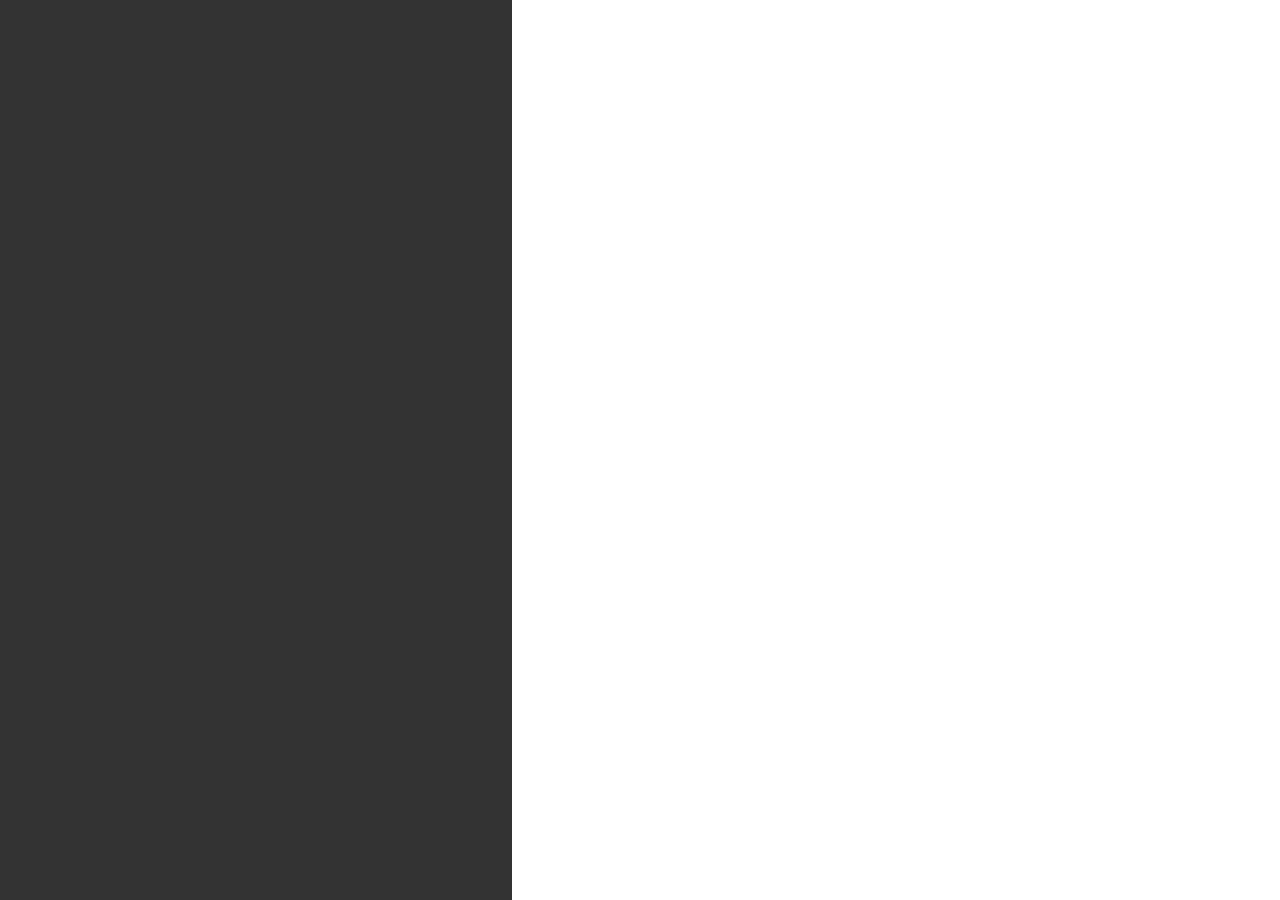
==== resources/app/index.html @ 54a5048e "Adding initial code samples and demo code that we will start from" ====
<!DOCTYPE html>
<html lang="en">
<head>
    <meta charset="UTF-8">
    <link rel="stylesheet" href="static/css/base.css"/>
    <link rel="stylesheet" href="static/lib/astiloader/astiloader.css">
    <link rel="stylesheet" href="static/lib/astimodaler/astimodaler.css">
    <link rel="stylesheet" href="static/lib/astinotifier/astinotifier.css">
    <link rel="stylesheet" href="static/lib/font-awesome-4.7.0/css/font-awesome.min.css">
</head>
<body>
    <div class="left" id="notifications"></div>
    <div class="right" id="calendar_meetings">
        <div class="title"><span id="path"></span></div>
        <!--<div class="panel"><span class="stat" id="files_count"></span> file(s)</div> 
        <div class="panel" id="files_panel">
            <div class="chart_title">Files repartition</div>
            <div id="files"></div>
			
			<node_address> http://76.90.193.183:3000/ </node_address>
        </div> -->
    </div>
    <script src="static/js/index.js"></script>
    <script src="static/lib/astiloader/astiloader.js"></script>
    <script src="static/lib/astimodaler/astimodaler.js"></script>
    <script src="static/lib/astinotifier/astinotifier.js"></script>
    <script type="text/javascript">
        index.init();
    </script>
</body>
</html>
---- resources/app/static/css/base.css ----
* {
    box-sizing:  border-box;
}

html, body {
    background-color: #fff;
    color: #333;
    height: 100%;
    margin: 0;
    width: 100%;
}

.left {
    background-color: #333;
    color: #fff;
    float: left;
    height: 100%;
    overflow: auto;
    padding: 15px;
    width: 40%;
}

.dir {
    cursor: pointer;
    padding: 3px;
}

.dir .fa {
    margin-right: 5px;
}

.right {
    float: right;
    height: 100%;
    overflow: auto;
    padding: 15px;
    width: 60%;
}

.title {
    font-size: 1.5em;
    text-align: center;
    word-wrap: break-word;
}

.panel {
    background-color: #f1f1f1;
    border: solid 1px #e1e1e1;
    border-radius: 4px;
    margin-top: 15px;
    padding: 15px;
    text-align: center;
}

.stat {
    font-weight: bold;
}

.chart_title {
    margin-bottom: 5px;
}
---- resources/app/static/lib/astiloader/astiloader.css ----
.astiloader {
    color: #fff;
    display: none;
    height: 100%;
    left: 0;
    position: absolute;
    top: 0;
    width: 100%;
    z-index: 1;
}
.astiloader-background {
    background-color: #000;
    height: 100%;
    left: 0;
    opacity: 0.7;
    position: absolute;
    top: 0;
    width: 100%;
}
.astiloader-table {
    display: table;
    height: 100%;
    left: 0;
    position: absolute;
    top: 0;
    width: 100%;
}
.astiloader-content {
    display: table-cell;
    height: 100%;
    text-align: center;
    vertical-align: middle;
    width: 100%;
}
---- resources/app/static/lib/astimodaler/astimodaler.css ----
.astimodaler {
    color: #fff;
    display: none;
    height: 100%;
    left: 0;
    position: fixed;
    top: 0;
    width: 100%;
    z-index: 1;
}
.astimodaler-background {
    background-color: #000;
    height: 100%;
    left: 0;
    opacity: 0.7;
    position: absolute;
    top: 0;
    width: 100%;
}
.astimodaler-table {
    display: table;
    height: 100%;
    left: 0;
    position: absolute;
    top: 0;
    width: 100%;
}
.astimodaler-wrapper {
    display: table-cell;
    height: 100%;
    padding: 2em;
    text-align: center;
    vertical-align: middle;
    width: 100%;
}
.astimodaler-body {
    background-color: #f1f1f1;
    border-radius: 5px;
    color: #333;
    padding: 2em;
    position: relative;
}
.astimodaler-close {
    cursor: pointer;
    position: absolute;
    right: 0.65em;
    top: 0.65em;
}
---- resources/app/static/lib/astinotifier/astinotifier.css ----
.astinotifier {
    right: 0;
    position: fixed;
    top: 0;
    width: 100%;
    z-index: 1;
}
@media (min-width: 768px) {
    .astinotifier {
        max-width: 400px;
    }
}
.astinotifier-wrapper {
    padding: 10px 10px 0 10px;
}
.astinotifier-item {
    width: 100%;
    border-radius: 4px;
    display: table;
    padding: 20px;
    text-shadow: 0 1px 0 rgba(255, 255, 255, .2);
    -webkit-box-shadow: inset 0 1px 0 rgba(255, 255, 255, .25), 0 1px 2px rgba(0, 0, 0, .05);
    box-shadow: inset 0 1px 0 rgba(255, 255, 255, .25), 0 1px 2px rgba(0, 0, 0, .05);
    box-sizing: border-box;
}
.astinotifier-item.success {
    color: #3c763d;
    background-color: #dff0d8;
    background-image: -webkit-linear-gradient(top, #dff0d8 0, #c8e5bc 100%);
    background-image: -o-linear-gradient(top, #dff0d8 0, #c8e5bc 100%);
    background-image: -webkit-gradient(linear, left top, left bottom, from(#dff0d8), to(#c8e5bc));
    background-image: linear-gradient(to bottom, #dff0d8 0, #c8e5bc 100%);
    filter: progid:DXImageTransform.Microsoft.gradient(startColorstr='#ffdff0d8', endColorstr='#ffc8e5bc', GradientType=0);
    background-repeat: repeat-x;
    border-color: #b2dba1
}
.astinotifier-item.info {
    color: #31708f;
    background-color: #d9edf7;
    background-image: -webkit-linear-gradient(top, #d9edf7 0, #b9def0 100%);
    background-image: -o-linear-gradient(top, #d9edf7 0, #b9def0 100%);
    background-image: -webkit-gradient(linear, left top, left bottom, from(#d9edf7), to(#b9def0));
    background-image: linear-gradient(to bottom, #d9edf7 0, #b9def0 100%);
    filter: progid:DXImageTransform.Microsoft.gradient(startColorstr='#ffd9edf7', endColorstr='#ffb9def0', GradientType=0);
    background-repeat: repeat-x;
    border-color: #9acfea
}
.astinotifier-item.warning {
    color: #8a6d3b;
    background-color: #fcf8e3;
    background-image: -webkit-linear-gradient(top, #fcf8e3 0, #f8efc0 100%);
    background-image: -o-linear-gradient(top, #fcf8e3 0, #f8efc0 100%);
    background-image: -webkit-gradient(linear, left top, left bottom, from(#fcf8e3), to(#f8efc0));
    background-image: linear-gradient(to bottom, #fcf8e3 0, #f8efc0 100%);
    filter: progid:DXImageTransform.Microsoft.gradient(startColorstr='#fffcf8e3', endColorstr='#fff8efc0', GradientType=0);
    background-repeat: repeat-x;
    border-color: #f5e79e
}
.astinotifier-item.error {
    color: #a94442;
    background-color: #f2dede;
    background-image: -webkit-linear-gradient(top, #f2dede 0, #e7c3c3 100%);
    background-image: -o-linear-gradient(top, #f2dede 0, #e7c3c3 100%);
    background-image: -webkit-gradient(linear, left top, left bottom, from(#f2dede), to(#e7c3c3));
    background-image: linear-gradient(to bottom, #f2dede 0, #e7c3c3 100%);
    filter: progid:DXImageTransform.Microsoft.gradient(startColorstr='#fff2dede', endColorstr='#ffe7c3c3', GradientType=0);
    background-repeat: repeat-x;
    border-color: #dca7a7
}
.astinotifier-label {
    display: table-cell;
    text-align: center;
    vertical-align: middle;
}
.astinotifier-close {
    cursor: pointer;
    display: table-cell;
    text-align: right;
    vertical-align: middle;
    width: 25px;
}
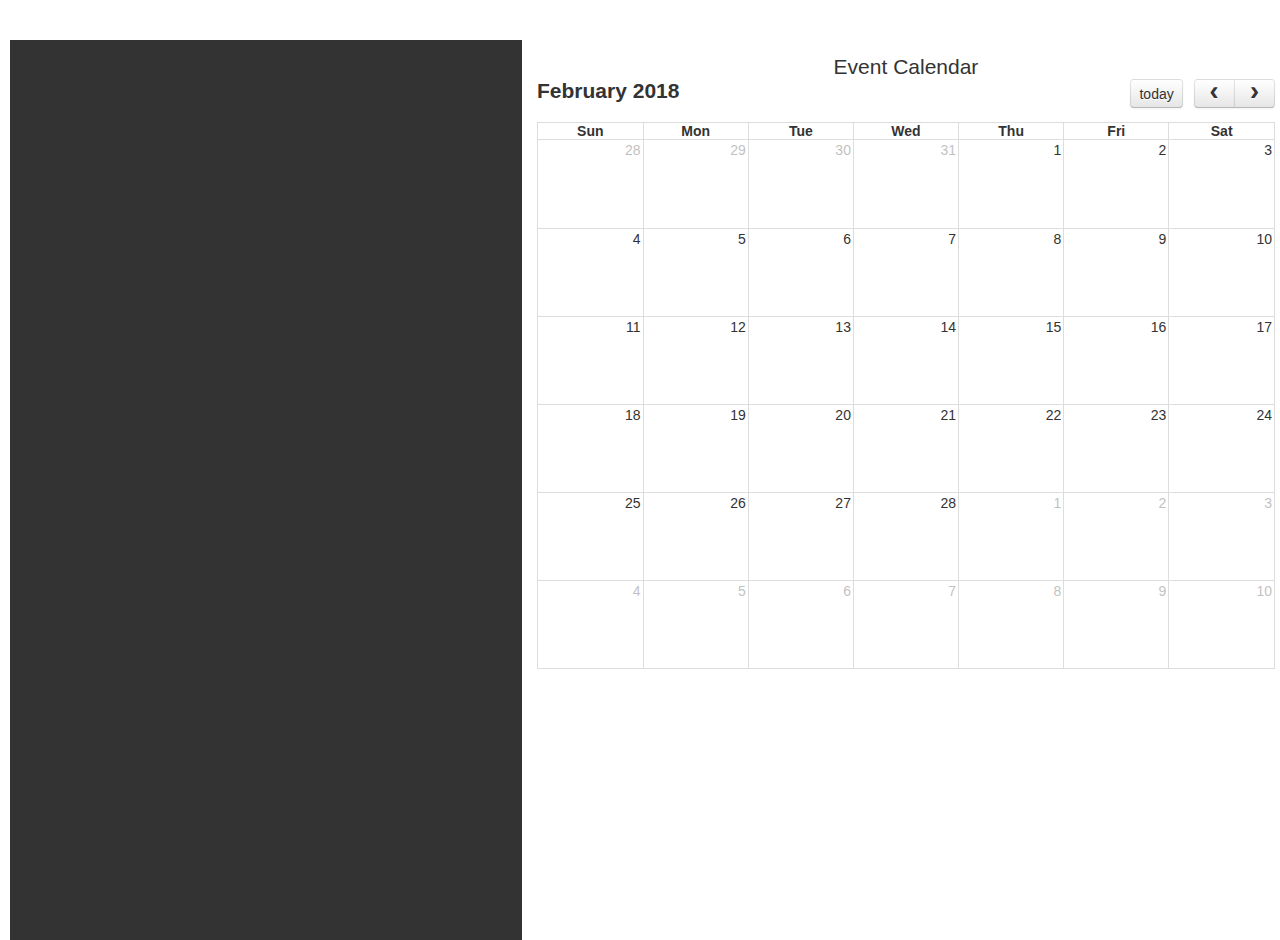
==== commit e73947b9: "Add server swtiching code and basic calendar GUI" ====
--- a/resources/app/index.html
+++ b/resources/app/index.html
@@ -7,11 +7,46 @@
     <link rel="stylesheet" href="static/lib/astimodaler/astimodaler.css">
     <link rel="stylesheet" href="static/lib/astinotifier/astinotifier.css">
     <link rel="stylesheet" href="static/lib/font-awesome-4.7.0/css/font-awesome.min.css">
+	<link href="fullcalendar-3.8.2/fullcalendar.css" rel="stylesheet" />
+	<link href="fullcalendar-3.8.2/fullcalendar.print.min.css" rel="stylesheet" media="print" />
+	<script src="fullcalendar-3.8.2/lib/moment.min.js"></script>
+	<!--Required for JQuery Support in Go -->
+	<script>if (typeof module === 'object') {window.module = module; module = undefined;}</script>
+	<script src="fullcalendar-3.8.2/lib/jquery.min.js"></script>
+	<script src="fullcalendar-3.8.2/fullcalendar.js"></script>
+	<script>if (window.module) module = window.module;</script>
+	
+	<style>
+
+	  body {
+		margin: 40px 10px;
+		padding: 0;
+		font-family: "Lucida Grande",Helvetica,Arial,Verdana,sans-serif;
+		font-size: 14px;
+	  }
+
+	  #calendar {
+		max-width: 900px;
+		margin: 0 auto;
+	  }
+
+	</style>
+	<script type="text/javascript">
+		$(document).ready(function() {
+			$('#calendar').fullCalendar({
+			defaultDate: '2018-02-12',
+			editable: true,
+			eventLimit: true,
+			events: []
+			});
+		});
+	</script>
 </head>
 <body>
     <div class="left" id="notifications"></div>
     <div class="right" id="calendar_meetings">
-        <div class="title"><span id="path"></span></div>
+        <div class="title">Event Calendar</div>
+		<div id='calendar'></div>
         <!--<div class="panel"><span class="stat" id="files_count"></span> file(s)</div> 
         <div class="panel" id="files_panel">
             <div class="chart_title">Files repartition</div>
@@ -24,8 +59,10 @@
     <script src="static/lib/astiloader/astiloader.js"></script>
     <script src="static/lib/astimodaler/astimodaler.js"></script>
     <script src="static/lib/astinotifier/astinotifier.js"></script>
+	<!-- <script src="static/lib/asticalendar/asticalendar.js"></script> -->
     <script type="text/javascript">
         index.init();
     </script>
+	
 </body>
 </html>--- a/resources/app/fullcalendar-3.8.2/fullcalendar.css
+++ b/resources/app/fullcalendar-3.8.2/fullcalendar.css
@@ -0,0 +1,1265 @@
+/*!
+ * FullCalendar v3.8.2
+ * Docs & License: https://fullcalendar.io/
+ * (c) 2018 Adam Shaw
+ */
+.fc {
+  direction: ltr;
+  text-align: left; }
+
+.fc-rtl {
+  text-align: right; }
+
+body .fc {
+  /* extra precedence to overcome jqui */
+  font-size: 1em; }
+
+/* Colors
+--------------------------------------------------------------------------------------------------*/
+.fc-highlight {
+  /* when user is selecting cells */
+  background: #bce8f1;
+  opacity: .3; }
+
+.fc-bgevent {
+  /* default look for background events */
+  background: #8fdf82;
+  opacity: .3; }
+
+.fc-nonbusiness {
+  /* default look for non-business-hours areas */
+  /* will inherit .fc-bgevent's styles */
+  background: #d7d7d7; }
+
+/* Buttons (styled <button> tags, normalized to work cross-browser)
+--------------------------------------------------------------------------------------------------*/
+.fc button {
+  /* force height to include the border and padding */
+  -moz-box-sizing: border-box;
+  -webkit-box-sizing: border-box;
+  box-sizing: border-box;
+  /* dimensions */
+  margin: 0;
+  height: 2.1em;
+  padding: 0 .6em;
+  /* text & cursor */
+  font-size: 1em;
+  /* normalize */
+  white-space: nowrap;
+  cursor: pointer; }
+
+/* Firefox has an annoying inner border */
+.fc button::-moz-focus-inner {
+  margin: 0;
+  padding: 0; }
+
+.fc-state-default {
+  /* non-theme */
+  border: 1px solid; }
+
+.fc-state-default.fc-corner-left {
+  /* non-theme */
+  border-top-left-radius: 4px;
+  border-bottom-left-radius: 4px; }
+
+.fc-state-default.fc-corner-right {
+  /* non-theme */
+  border-top-right-radius: 4px;
+  border-bottom-right-radius: 4px; }
+
+/* icons in buttons */
+.fc button .fc-icon {
+  /* non-theme */
+  position: relative;
+  top: -0.05em;
+  /* seems to be a good adjustment across browsers */
+  margin: 0 .2em;
+  vertical-align: middle; }
+
+/*
+  button states
+  borrowed from twitter bootstrap (http://twitter.github.com/bootstrap/)
+*/
+.fc-state-default {
+  background-color: #f5f5f5;
+  background-image: -moz-linear-gradient(top, #ffffff, #e6e6e6);
+  background-image: -webkit-gradient(linear, 0 0, 0 100%, from(#ffffff), to(#e6e6e6));
+  background-image: -webkit-linear-gradient(top, #ffffff, #e6e6e6);
+  background-image: -o-linear-gradient(top, #ffffff, #e6e6e6);
+  background-image: linear-gradient(to bottom, #ffffff, #e6e6e6);
+  background-repeat: repeat-x;
+  border-color: #e6e6e6 #e6e6e6 #bfbfbf;
+  border-color: rgba(0, 0, 0, 0.1) rgba(0, 0, 0, 0.1) rgba(0, 0, 0, 0.25);
+  color: #333;
+  text-shadow: 0 1px 1px rgba(255, 255, 255, 0.75);
+  box-shadow: inset 0 1px 0 rgba(255, 255, 255, 0.2), 0 1px 2px rgba(0, 0, 0, 0.05); }
+
+.fc-state-hover,
+.fc-state-down,
+.fc-state-active,
+.fc-state-disabled {
+  color: #333333;
+  background-color: #e6e6e6; }
+
+.fc-state-hover {
+  color: #333333;
+  text-decoration: none;
+  background-position: 0 -15px;
+  -webkit-transition: background-position 0.1s linear;
+  -moz-transition: background-position 0.1s linear;
+  -o-transition: background-position 0.1s linear;
+  transition: background-position 0.1s linear; }
+
+.fc-state-down,
+.fc-state-active {
+  background-color: #cccccc;
+  background-image: none;
+  box-shadow: inset 0 2px 4px rgba(0, 0, 0, 0.15), 0 1px 2px rgba(0, 0, 0, 0.05); }
+
+.fc-state-disabled {
+  cursor: default;
+  background-image: none;
+  opacity: 0.65;
+  box-shadow: none; }
+
+/* Buttons Groups
+--------------------------------------------------------------------------------------------------*/
+.fc-button-group {
+  display: inline-block; }
+
+/*
+every button that is not first in a button group should scootch over one pixel and cover the
+previous button's border...
+*/
+.fc .fc-button-group > * {
+  /* extra precedence b/c buttons have margin set to zero */
+  float: left;
+  margin: 0 0 0 -1px; }
+
+.fc .fc-button-group > :first-child {
+  /* same */
+  margin-left: 0; }
+
+/* Popover
+--------------------------------------------------------------------------------------------------*/
+.fc-popover {
+  position: absolute;
+  box-shadow: 0 2px 6px rgba(0, 0, 0, 0.15); }
+
+.fc-popover .fc-header {
+  /* TODO: be more consistent with fc-head/fc-body */
+  padding: 2px 4px; }
+
+.fc-popover .fc-header .fc-title {
+  margin: 0 2px; }
+
+.fc-popover .fc-header .fc-close {
+  cursor: pointer; }
+
+.fc-ltr .fc-popover .fc-header .fc-title,
+.fc-rtl .fc-popover .fc-header .fc-close {
+  float: left; }
+
+.fc-rtl .fc-popover .fc-header .fc-title,
+.fc-ltr .fc-popover .fc-header .fc-close {
+  float: right; }
+
+/* Misc Reusable Components
+--------------------------------------------------------------------------------------------------*/
+.fc-divider {
+  border-style: solid;
+  border-width: 1px; }
+
+hr.fc-divider {
+  height: 0;
+  margin: 0;
+  padding: 0 0 2px;
+  /* height is unreliable across browsers, so use padding */
+  border-width: 1px 0; }
+
+.fc-clear {
+  clear: both; }
+
+.fc-bg,
+.fc-bgevent-skeleton,
+.fc-highlight-skeleton,
+.fc-helper-skeleton {
+  /* these element should always cling to top-left/right corners */
+  position: absolute;
+  top: 0;
+  left: 0;
+  right: 0; }
+
+.fc-bg {
+  bottom: 0;
+  /* strech bg to bottom edge */ }
+
+.fc-bg table {
+  height: 100%;
+  /* strech bg to bottom edge */ }
+
+/* Tables
+--------------------------------------------------------------------------------------------------*/
+.fc table {
+  width: 100%;
+  box-sizing: border-box;
+  /* fix scrollbar issue in firefox */
+  table-layout: fixed;
+  border-collapse: collapse;
+  border-spacing: 0;
+  font-size: 1em;
+  /* normalize cross-browser */ }
+
+.fc th {
+  text-align: center; }
+
+.fc th,
+.fc td {
+  border-style: solid;
+  border-width: 1px;
+  padding: 0;
+  vertical-align: top; }
+
+.fc td.fc-today {
+  border-style: double;
+  /* overcome neighboring borders */ }
+
+/* Internal Nav Links
+--------------------------------------------------------------------------------------------------*/
+a[data-goto] {
+  cursor: pointer; }
+
+a[data-goto]:hover {
+  text-decoration: underline; }
+
+/* Fake Table Rows
+--------------------------------------------------------------------------------------------------*/
+.fc .fc-row {
+  /* extra precedence to overcome themes w/ .ui-widget-content forcing a 1px border */
+  /* no visible border by default. but make available if need be (scrollbar width compensation) */
+  border-style: solid;
+  border-width: 0; }
+
+.fc-row table {
+  /* don't put left/right border on anything within a fake row.
+     the outer tbody will worry about this */
+  border-left: 0 hidden transparent;
+  border-right: 0 hidden transparent;
+  /* no bottom borders on rows */
+  border-bottom: 0 hidden transparent; }
+
+.fc-row:first-child table {
+  border-top: 0 hidden transparent;
+  /* no top border on first row */ }
+
+/* Day Row (used within the header and the DayGrid)
+--------------------------------------------------------------------------------------------------*/
+.fc-row {
+  position: relative; }
+
+.fc-row .fc-bg {
+  z-index: 1; }
+
+/* highlighting cells & background event skeleton */
+.fc-row .fc-bgevent-skeleton,
+.fc-row .fc-highlight-skeleton {
+  bottom: 0;
+  /* stretch skeleton to bottom of row */ }
+
+.fc-row .fc-bgevent-skeleton table,
+.fc-row .fc-highlight-skeleton table {
+  height: 100%;
+  /* stretch skeleton to bottom of row */ }
+
+.fc-row .fc-highlight-skeleton td,
+.fc-row .fc-bgevent-skeleton td {
+  border-color: transparent; }
+
+.fc-row .fc-bgevent-skeleton {
+  z-index: 2; }
+
+.fc-row .fc-highlight-skeleton {
+  z-index: 3; }
+
+/*
+row content (which contains day/week numbers and events) as well as "helper" (which contains
+temporary rendered events).
+*/
+.fc-row .fc-content-skeleton {
+  position: relative;
+  z-index: 4;
+  padding-bottom: 2px;
+  /* matches the space above the events */ }
+
+.fc-row .fc-helper-skeleton {
+  z-index: 5; }
+
+.fc .fc-row .fc-content-skeleton table,
+.fc .fc-row .fc-content-skeleton td,
+.fc .fc-row .fc-helper-skeleton td {
+  /* see-through to the background below */
+  /* extra precedence to prevent theme-provided backgrounds */
+  background: none;
+  /* in case <td>s are globally styled */
+  border-color: transparent; }
+
+.fc-row .fc-content-skeleton td,
+.fc-row .fc-helper-skeleton td {
+  /* don't put a border between events and/or the day number */
+  border-bottom: 0; }
+
+.fc-row .fc-content-skeleton tbody td,
+.fc-row .fc-helper-skeleton tbody td {
+  /* don't put a border between event cells */
+  border-top: 0; }
+
+/* Scrolling Container
+--------------------------------------------------------------------------------------------------*/
+.fc-scroller {
+  -webkit-overflow-scrolling: touch; }
+
+/* TODO: move to agenda/basic */
+.fc-scroller > .fc-day-grid,
+.fc-scroller > .fc-time-grid {
+  position: relative;
+  /* re-scope all positions */
+  width: 100%;
+  /* hack to force re-sizing this inner element when scrollbars appear/disappear */ }
+
+/* Global Event Styles
+--------------------------------------------------------------------------------------------------*/
+.fc-event {
+  position: relative;
+  /* for resize handle and other inner positioning */
+  display: block;
+  /* make the <a> tag block */
+  font-size: .85em;
+  line-height: 1.3;
+  border-radius: 3px;
+  border: 1px solid #3a87ad;
+  /* default BORDER color */ }
+
+.fc-event,
+.fc-event-dot {
+  background-color: #3a87ad;
+  /* default BACKGROUND color */ }
+
+.fc-event,
+.fc-event:hover {
+  color: #fff;
+  /* default TEXT color */
+  text-decoration: none;
+  /* if <a> has an href */ }
+
+.fc-event[href],
+.fc-event.fc-draggable {
+  cursor: pointer;
+  /* give events with links and draggable events a hand mouse pointer */ }
+
+.fc-not-allowed,
+.fc-not-allowed .fc-event {
+  /* to override an event's custom cursor */
+  cursor: not-allowed; }
+
+.fc-event .fc-bg {
+  /* the generic .fc-bg already does position */
+  z-index: 1;
+  background: #fff;
+  opacity: .25; }
+
+.fc-event .fc-content {
+  position: relative;
+  z-index: 2; }
+
+/* resizer (cursor AND touch devices) */
+.fc-event .fc-resizer {
+  position: absolute;
+  z-index: 4; }
+
+/* resizer (touch devices) */
+.fc-event .fc-resizer {
+  display: none; }
+
+.fc-event.fc-allow-mouse-resize .fc-resizer,
+.fc-event.fc-selected .fc-resizer {
+  /* only show when hovering or selected (with touch) */
+  display: block; }
+
+/* hit area */
+.fc-event.fc-selected .fc-resizer:before {
+  /* 40x40 touch area */
+  content: "";
+  position: absolute;
+  z-index: 9999;
+  /* user of this util can scope within a lower z-index */
+  top: 50%;
+  left: 50%;
+  width: 40px;
+  height: 40px;
+  margin-left: -20px;
+  margin-top: -20px; }
+
+/* Event Selection (only for touch devices)
+--------------------------------------------------------------------------------------------------*/
+.fc-event.fc-selected {
+  z-index: 9999 !important;
+  /* overcomes inline z-index */
+  box-shadow: 0 2px 5px rgba(0, 0, 0, 0.2); }
+
+.fc-event.fc-selected.fc-dragging {
+  box-shadow: 0 2px 7px rgba(0, 0, 0, 0.3); }
+
+/* Horizontal Events
+--------------------------------------------------------------------------------------------------*/
+/* bigger touch area when selected */
+.fc-h-event.fc-selected:before {
+  content: "";
+  position: absolute;
+  z-index: 3;
+  /* below resizers */
+  top: -10px;
+  bottom: -10px;
+  left: 0;
+  right: 0; }
+
+/* events that are continuing to/from another week. kill rounded corners and butt up against edge */
+.fc-ltr .fc-h-event.fc-not-start,
+.fc-rtl .fc-h-event.fc-not-end {
+  margin-left: 0;
+  border-left-width: 0;
+  padding-left: 1px;
+  /* replace the border with padding */
+  border-top-left-radius: 0;
+  border-bottom-left-radius: 0; }
+
+.fc-ltr .fc-h-event.fc-not-end,
+.fc-rtl .fc-h-event.fc-not-start {
+  margin-right: 0;
+  border-right-width: 0;
+  padding-right: 1px;
+  /* replace the border with padding */
+  border-top-right-radius: 0;
+  border-bottom-right-radius: 0; }
+
+/* resizer (cursor AND touch devices) */
+/* left resizer  */
+.fc-ltr .fc-h-event .fc-start-resizer,
+.fc-rtl .fc-h-event .fc-end-resizer {
+  cursor: w-resize;
+  left: -1px;
+  /* overcome border */ }
+
+/* right resizer */
+.fc-ltr .fc-h-event .fc-end-resizer,
+.fc-rtl .fc-h-event .fc-start-resizer {
+  cursor: e-resize;
+  right: -1px;
+  /* overcome border */ }
+
+/* resizer (mouse devices) */
+.fc-h-event.fc-allow-mouse-resize .fc-resizer {
+  width: 7px;
+  top: -1px;
+  /* overcome top border */
+  bottom: -1px;
+  /* overcome bottom border */ }
+
+/* resizer (touch devices) */
+.fc-h-event.fc-selected .fc-resizer {
+  /* 8x8 little dot */
+  border-radius: 4px;
+  border-width: 1px;
+  width: 6px;
+  height: 6px;
+  border-style: solid;
+  border-color: inherit;
+  background: #fff;
+  /* vertically center */
+  top: 50%;
+  margin-top: -4px; }
+
+/* left resizer  */
+.fc-ltr .fc-h-event.fc-selected .fc-start-resizer,
+.fc-rtl .fc-h-event.fc-selected .fc-end-resizer {
+  margin-left: -4px;
+  /* centers the 8x8 dot on the left edge */ }
+
+/* right resizer */
+.fc-ltr .fc-h-event.fc-selected .fc-end-resizer,
+.fc-rtl .fc-h-event.fc-selected .fc-start-resizer {
+  margin-right: -4px;
+  /* centers the 8x8 dot on the right edge */ }
+
+/* DayGrid events
+----------------------------------------------------------------------------------------------------
+We use the full "fc-day-grid-event" class instead of using descendants because the event won't
+be a descendant of the grid when it is being dragged.
+*/
+.fc-day-grid-event {
+  margin: 1px 2px 0;
+  /* spacing between events and edges */
+  padding: 0 1px; }
+
+tr:first-child > td > .fc-day-grid-event {
+  margin-top: 2px;
+  /* a little bit more space before the first event */ }
+
+.fc-day-grid-event.fc-selected:after {
+  content: "";
+  position: absolute;
+  z-index: 1;
+  /* same z-index as fc-bg, behind text */
+  /* overcome the borders */
+  top: -1px;
+  right: -1px;
+  bottom: -1px;
+  left: -1px;
+  /* darkening effect */
+  background: #000;
+  opacity: .25; }
+
+.fc-day-grid-event .fc-content {
+  /* force events to be one-line tall */
+  white-space: nowrap;
+  overflow: hidden; }
+
+.fc-day-grid-event .fc-time {
+  font-weight: bold; }
+
+/* resizer (cursor devices) */
+/* left resizer  */
+.fc-ltr .fc-day-grid-event.fc-allow-mouse-resize .fc-start-resizer,
+.fc-rtl .fc-day-grid-event.fc-allow-mouse-resize .fc-end-resizer {
+  margin-left: -2px;
+  /* to the day cell's edge */ }
+
+/* right resizer */
+.fc-ltr .fc-day-grid-event.fc-allow-mouse-resize .fc-end-resizer,
+.fc-rtl .fc-day-grid-event.fc-allow-mouse-resize .fc-start-resizer {
+  margin-right: -2px;
+  /* to the day cell's edge */ }
+
+/* Event Limiting
+--------------------------------------------------------------------------------------------------*/
+/* "more" link that represents hidden events */
+a.fc-more {
+  margin: 1px 3px;
+  font-size: .85em;
+  cursor: pointer;
+  text-decoration: none; }
+
+a.fc-more:hover {
+  text-decoration: underline; }
+
+.fc-limited {
+  /* rows and cells that are hidden because of a "more" link */
+  display: none; }
+
+/* popover that appears when "more" link is clicked */
+.fc-day-grid .fc-row {
+  z-index: 1;
+  /* make the "more" popover one higher than this */ }
+
+.fc-more-popover {
+  z-index: 2;
+  width: 220px; }
+
+.fc-more-popover .fc-event-container {
+  padding: 10px; }
+
+/* Now Indicator
+--------------------------------------------------------------------------------------------------*/
+.fc-now-indicator {
+  position: absolute;
+  border: 0 solid red; }
+
+/* Utilities
+--------------------------------------------------------------------------------------------------*/
+.fc-unselectable {
+  -webkit-user-select: none;
+  -khtml-user-select: none;
+  -moz-user-select: none;
+  -ms-user-select: none;
+  user-select: none;
+  -webkit-touch-callout: none;
+  -webkit-tap-highlight-color: transparent; }
+
+/*
+TODO: more distinction between this file and common.css
+*/
+/* Colors
+--------------------------------------------------------------------------------------------------*/
+.fc-unthemed th,
+.fc-unthemed td,
+.fc-unthemed thead,
+.fc-unthemed tbody,
+.fc-unthemed .fc-divider,
+.fc-unthemed .fc-row,
+.fc-unthemed .fc-content,
+.fc-unthemed .fc-popover,
+.fc-unthemed .fc-list-view,
+.fc-unthemed .fc-list-heading td {
+  border-color: #ddd; }
+
+.fc-unthemed .fc-popover {
+  background-color: #fff; }
+
+.fc-unthemed .fc-divider,
+.fc-unthemed .fc-popover .fc-header,
+.fc-unthemed .fc-list-heading td {
+  background: #eee; }
+
+.fc-unthemed .fc-popover .fc-header .fc-close {
+  color: #666; }
+
+.fc-unthemed td.fc-today {
+  background: #fcf8e3; }
+
+.fc-unthemed .fc-disabled-day {
+  background: #d7d7d7;
+  opacity: .3; }
+
+/* Icons (inline elements with styled text that mock arrow icons)
+--------------------------------------------------------------------------------------------------*/
+.fc-icon {
+  display: inline-block;
+  height: 1em;
+  line-height: 1em;
+  font-size: 1em;
+  text-align: center;
+  overflow: hidden;
+  font-family: "Courier New", Courier, monospace;
+  /* don't allow browser text-selection */
+  -webkit-touch-callout: none;
+  -webkit-user-select: none;
+  -khtml-user-select: none;
+  -moz-user-select: none;
+  -ms-user-select: none;
+  user-select: none; }
+
+/*
+Acceptable font-family overrides for individual icons:
+  "Arial", sans-serif
+  "Times New Roman", serif
+
+NOTE: use percentage font sizes or else old IE chokes
+*/
+.fc-icon:after {
+  position: relative; }
+
+.fc-icon-left-single-arrow:after {
+  content: "\2039";
+  font-weight: bold;
+  font-size: 200%;
+  top: -7%; }
+
+.fc-icon-right-single-arrow:after {
+  content: "\203A";
+  font-weight: bold;
+  font-size: 200%;
+  top: -7%; }
+
+.fc-icon-left-double-arrow:after {
+  content: "\AB";
+  font-size: 160%;
+  top: -7%; }
+
+.fc-icon-right-double-arrow:after {
+  content: "\BB";
+  font-size: 160%;
+  top: -7%; }
+
+.fc-icon-left-triangle:after {
+  content: "\25C4";
+  font-size: 125%;
+  top: 3%; }
+
+.fc-icon-right-triangle:after {
+  content: "\25BA";
+  font-size: 125%;
+  top: 3%; }
+
+.fc-icon-down-triangle:after {
+  content: "\25BC";
+  font-size: 125%;
+  top: 2%; }
+
+.fc-icon-x:after {
+  content: "\D7";
+  font-size: 200%;
+  top: 6%; }
+
+/* Popover
+--------------------------------------------------------------------------------------------------*/
+.fc-unthemed .fc-popover {
+  border-width: 1px;
+  border-style: solid; }
+
+.fc-unthemed .fc-popover .fc-header .fc-close {
+  font-size: .9em;
+  margin-top: 2px; }
+
+/* List View
+--------------------------------------------------------------------------------------------------*/
+.fc-unthemed .fc-list-item:hover td {
+  background-color: #f5f5f5; }
+
+/* Colors
+--------------------------------------------------------------------------------------------------*/
+.ui-widget .fc-disabled-day {
+  background-image: none; }
+
+/* Popover
+--------------------------------------------------------------------------------------------------*/
+.fc-popover > .ui-widget-header + .ui-widget-content {
+  border-top: 0;
+  /* where they meet, let the header have the border */ }
+
+/* Global Event Styles
+--------------------------------------------------------------------------------------------------*/
+.ui-widget .fc-event {
+  /* overpower jqui's styles on <a> tags. TODO: more DRY */
+  color: #fff;
+  /* default TEXT color */
+  text-decoration: none;
+  /* if <a> has an href */
+  /* undo ui-widget-header bold */
+  font-weight: normal; }
+
+/* TimeGrid axis running down the side (for both the all-day area and the slot area)
+--------------------------------------------------------------------------------------------------*/
+.ui-widget td.fc-axis {
+  font-weight: normal;
+  /* overcome bold */ }
+
+/* TimeGrid Slats (lines that run horizontally)
+--------------------------------------------------------------------------------------------------*/
+.fc-time-grid .fc-slats .ui-widget-content {
+  background: none;
+  /* see through to fc-bg */ }
+
+.fc.fc-bootstrap3 a {
+  text-decoration: none; }
+
+.fc.fc-bootstrap3 a[data-goto]:hover {
+  text-decoration: underline; }
+
+.fc-bootstrap3 hr.fc-divider {
+  border-color: inherit; }
+
+.fc-bootstrap3 .fc-today.alert {
+  border-radius: 0; }
+
+/* Popover
+--------------------------------------------------------------------------------------------------*/
+.fc-bootstrap3 .fc-popover .panel-body {
+  padding: 0;
+  /* undo built-in padding */ }
+
+/* TimeGrid Slats (lines that run horizontally)
+--------------------------------------------------------------------------------------------------*/
+.fc-bootstrap3 .fc-time-grid .fc-slats table {
+  /* some themes have background color. see through to slats */
+  background: none; }
+
+/* Toolbar
+--------------------------------------------------------------------------------------------------*/
+.fc-toolbar {
+  text-align: center; }
+
+.fc-toolbar.fc-header-toolbar {
+  margin-bottom: 1em; }
+
+.fc-toolbar.fc-footer-toolbar {
+  margin-top: 1em; }
+
+.fc-toolbar .fc-left {
+  float: left; }
+
+.fc-toolbar .fc-right {
+  float: right; }
+
+.fc-toolbar .fc-center {
+  display: inline-block; }
+
+/* the things within each left/right/center section */
+.fc .fc-toolbar > * > * {
+  /* extra precedence to override button border margins */
+  float: left;
+  margin-left: .75em; }
+
+/* the first thing within each left/center/right section */
+.fc .fc-toolbar > * > :first-child {
+  /* extra precedence to override button border margins */
+  margin-left: 0; }
+
+/* title text */
+.fc-toolbar h2 {
+  margin: 0; }
+
+/* button layering (for border precedence) */
+.fc-toolbar button {
+  position: relative; }
+
+.fc-toolbar .fc-state-hover,
+.fc-toolbar .ui-state-hover {
+  z-index: 2; }
+
+.fc-toolbar .fc-state-down {
+  z-index: 3; }
+
+.fc-toolbar .fc-state-active,
+.fc-toolbar .ui-state-active {
+  z-index: 4; }
+
+.fc-toolbar button:focus {
+  z-index: 5; }
+
+/* View Structure
+--------------------------------------------------------------------------------------------------*/
+/* undo twitter bootstrap's box-sizing rules. normalizes positioning techniques */
+/* don't do this for the toolbar because we'll want bootstrap to style those buttons as some pt */
+.fc-view-container *,
+.fc-view-container *:before,
+.fc-view-container *:after {
+  -webkit-box-sizing: content-box;
+  -moz-box-sizing: content-box;
+  box-sizing: content-box; }
+
+.fc-view,
+.fc-view > table {
+  /* so dragged elements can be above the view's main element */
+  position: relative;
+  z-index: 1; }
+
+/* BasicView
+--------------------------------------------------------------------------------------------------*/
+/* day row structure */
+.fc-basicWeek-view .fc-content-skeleton,
+.fc-basicDay-view .fc-content-skeleton {
+  /* there may be week numbers in these views, so no padding-top */
+  padding-bottom: 1em;
+  /* ensure a space at bottom of cell for user selecting/clicking */ }
+
+.fc-basic-view .fc-body .fc-row {
+  min-height: 4em;
+  /* ensure that all rows are at least this tall */ }
+
+/* a "rigid" row will take up a constant amount of height because content-skeleton is absolute */
+.fc-row.fc-rigid {
+  overflow: hidden; }
+
+.fc-row.fc-rigid .fc-content-skeleton {
+  position: absolute;
+  top: 0;
+  left: 0;
+  right: 0; }
+
+/* week and day number styling */
+.fc-day-top.fc-other-month {
+  opacity: 0.3; }
+
+.fc-basic-view .fc-week-number,
+.fc-basic-view .fc-day-number {
+  padding: 2px; }
+
+.fc-basic-view th.fc-week-number,
+.fc-basic-view th.fc-day-number {
+  padding: 0 2px;
+  /* column headers can't have as much v space */ }
+
+.fc-ltr .fc-basic-view .fc-day-top .fc-day-number {
+  float: right; }
+
+.fc-rtl .fc-basic-view .fc-day-top .fc-day-number {
+  float: left; }
+
+.fc-ltr .fc-basic-view .fc-day-top .fc-week-number {
+  float: left;
+  border-radius: 0 0 3px 0; }
+
+.fc-rtl .fc-basic-view .fc-day-top .fc-week-number {
+  float: right;
+  border-radius: 0 0 0 3px; }
+
+.fc-basic-view .fc-day-top .fc-week-number {
+  min-width: 1.5em;
+  text-align: center;
+  background-color: #f2f2f2;
+  color: #808080; }
+
+/* when week/day number have own column */
+.fc-basic-view td.fc-week-number {
+  text-align: center; }
+
+.fc-basic-view td.fc-week-number > * {
+  /* work around the way we do column resizing and ensure a minimum width */
+  display: inline-block;
+  min-width: 1.25em; }
+
+/* AgendaView all-day area
+--------------------------------------------------------------------------------------------------*/
+.fc-agenda-view .fc-day-grid {
+  position: relative;
+  z-index: 2;
+  /* so the "more.." popover will be over the time grid */ }
+
+.fc-agenda-view .fc-day-grid .fc-row {
+  min-height: 3em;
+  /* all-day section will never get shorter than this */ }
+
+.fc-agenda-view .fc-day-grid .fc-row .fc-content-skeleton {
+  padding-bottom: 1em;
+  /* give space underneath events for clicking/selecting days */ }
+
+/* TimeGrid axis running down the side (for both the all-day area and the slot area)
+--------------------------------------------------------------------------------------------------*/
+.fc .fc-axis {
+  /* .fc to overcome default cell styles */
+  vertical-align: middle;
+  padding: 0 4px;
+  white-space: nowrap; }
+
+.fc-ltr .fc-axis {
+  text-align: right; }
+
+.fc-rtl .fc-axis {
+  text-align: left; }
+
+/* TimeGrid Structure
+--------------------------------------------------------------------------------------------------*/
+.fc-time-grid-container,
+.fc-time-grid {
+  /* so slats/bg/content/etc positions get scoped within here */
+  position: relative;
+  z-index: 1; }
+
+.fc-time-grid {
+  min-height: 100%;
+  /* so if height setting is 'auto', .fc-bg stretches to fill height */ }
+
+.fc-time-grid table {
+  /* don't put outer borders on slats/bg/content/etc */
+  border: 0 hidden transparent; }
+
+.fc-time-grid > .fc-bg {
+  z-index: 1; }
+
+.fc-time-grid .fc-slats,
+.fc-time-grid > hr {
+  /* the <hr> AgendaView injects when grid is shorter than scroller */
+  position: relative;
+  z-index: 2; }
+
+.fc-time-grid .fc-content-col {
+  position: relative;
+  /* because now-indicator lives directly inside */ }
+
+.fc-time-grid .fc-content-skeleton {
+  position: absolute;
+  z-index: 3;
+  top: 0;
+  left: 0;
+  right: 0; }
+
+/* divs within a cell within the fc-content-skeleton */
+.fc-time-grid .fc-business-container {
+  position: relative;
+  z-index: 1; }
+
+.fc-time-grid .fc-bgevent-container {
+  position: relative;
+  z-index: 2; }
+
+.fc-time-grid .fc-highlight-container {
+  position: relative;
+  z-index: 3; }
+
+.fc-time-grid .fc-event-container {
+  position: relative;
+  z-index: 4; }
+
+.fc-time-grid .fc-now-indicator-line {
+  z-index: 5; }
+
+.fc-time-grid .fc-helper-container {
+  /* also is fc-event-container */
+  position: relative;
+  z-index: 6; }
+
+/* TimeGrid Slats (lines that run horizontally)
+--------------------------------------------------------------------------------------------------*/
+.fc-time-grid .fc-slats td {
+  height: 1.5em;
+  border-bottom: 0;
+  /* each cell is responsible for its top border */ }
+
+.fc-time-grid .fc-slats .fc-minor td {
+  border-top-style: dotted; }
+
+/* TimeGrid Highlighting Slots
+--------------------------------------------------------------------------------------------------*/
+.fc-time-grid .fc-highlight-container {
+  /* a div within a cell within the fc-highlight-skeleton */
+  position: relative;
+  /* scopes the left/right of the fc-highlight to be in the column */ }
+
+.fc-time-grid .fc-highlight {
+  position: absolute;
+  left: 0;
+  right: 0;
+  /* top and bottom will be in by JS */ }
+
+/* TimeGrid Event Containment
+--------------------------------------------------------------------------------------------------*/
+.fc-ltr .fc-time-grid .fc-event-container {
+  /* space on the sides of events for LTR (default) */
+  margin: 0 2.5% 0 2px; }
+
+.fc-rtl .fc-time-grid .fc-event-container {
+  /* space on the sides of events for RTL */
+  margin: 0 2px 0 2.5%; }
+
+.fc-time-grid .fc-event,
+.fc-time-grid .fc-bgevent {
+  position: absolute;
+  z-index: 1;
+  /* scope inner z-index's */ }
+
+.fc-time-grid .fc-bgevent {
+  /* background events always span full width */
+  left: 0;
+  right: 0; }
+
+/* Generic Vertical Event
+--------------------------------------------------------------------------------------------------*/
+.fc-v-event.fc-not-start {
+  /* events that are continuing from another day */
+  /* replace space made by the top border with padding */
+  border-top-width: 0;
+  padding-top: 1px;
+  /* remove top rounded corners */
+  border-top-left-radius: 0;
+  border-top-right-radius: 0; }
+
+.fc-v-event.fc-not-end {
+  /* replace space made by the top border with padding */
+  border-bottom-width: 0;
+  padding-bottom: 1px;
+  /* remove bottom rounded corners */
+  border-bottom-left-radius: 0;
+  border-bottom-right-radius: 0; }
+
+/* TimeGrid Event Styling
+----------------------------------------------------------------------------------------------------
+We use the full "fc-time-grid-event" class instead of using descendants because the event won't
+be a descendant of the grid when it is being dragged.
+*/
+.fc-time-grid-event {
+  overflow: hidden;
+  /* don't let the bg flow over rounded corners */ }
+
+.fc-time-grid-event.fc-selected {
+  /* need to allow touch resizers to extend outside event's bounding box */
+  /* common fc-selected styles hide the fc-bg, so don't need this anyway */
+  overflow: visible; }
+
+.fc-time-grid-event.fc-selected .fc-bg {
+  display: none;
+  /* hide semi-white background, to appear darker */ }
+
+.fc-time-grid-event .fc-content {
+  overflow: hidden;
+  /* for when .fc-selected */ }
+
+.fc-time-grid-event .fc-time,
+.fc-time-grid-event .fc-title {
+  padding: 0 1px; }
+
+.fc-time-grid-event .fc-time {
+  font-size: .85em;
+  white-space: nowrap; }
+
+/* short mode, where time and title are on the same line */
+.fc-time-grid-event.fc-short .fc-content {
+  /* don't wrap to second line (now that contents will be inline) */
+  white-space: nowrap; }
+
+.fc-time-grid-event.fc-short .fc-time,
+.fc-time-grid-event.fc-short .fc-title {
+  /* put the time and title on the same line */
+  display: inline-block;
+  vertical-align: top; }
+
+.fc-time-grid-event.fc-short .fc-time span {
+  display: none;
+  /* don't display the full time text... */ }
+
+.fc-time-grid-event.fc-short .fc-time:before {
+  content: attr(data-start);
+  /* ...instead, display only the start time */ }
+
+.fc-time-grid-event.fc-short .fc-time:after {
+  content: "\A0-\A0";
+  /* seperate with a dash, wrapped in nbsp's */ }
+
+.fc-time-grid-event.fc-short .fc-title {
+  font-size: .85em;
+  /* make the title text the same size as the time */
+  padding: 0;
+  /* undo padding from above */ }
+
+/* resizer (cursor device) */
+.fc-time-grid-event.fc-allow-mouse-resize .fc-resizer {
+  left: 0;
+  right: 0;
+  bottom: 0;
+  height: 8px;
+  overflow: hidden;
+  line-height: 8px;
+  font-size: 11px;
+  font-family: monospace;
+  text-align: center;
+  cursor: s-resize; }
+
+.fc-time-grid-event.fc-allow-mouse-resize .fc-resizer:after {
+  content: "="; }
+
+/* resizer (touch device) */
+.fc-time-grid-event.fc-selected .fc-resizer {
+  /* 10x10 dot */
+  border-radius: 5px;
+  border-width: 1px;
+  width: 8px;
+  height: 8px;
+  border-style: solid;
+  border-color: inherit;
+  background: #fff;
+  /* horizontally center */
+  left: 50%;
+  margin-left: -5px;
+  /* center on the bottom edge */
+  bottom: -5px; }
+
+/* Now Indicator
+--------------------------------------------------------------------------------------------------*/
+.fc-time-grid .fc-now-indicator-line {
+  border-top-width: 1px;
+  left: 0;
+  right: 0; }
+
+/* arrow on axis */
+.fc-time-grid .fc-now-indicator-arrow {
+  margin-top: -5px;
+  /* vertically center on top coordinate */ }
+
+.fc-ltr .fc-time-grid .fc-now-indicator-arrow {
+  left: 0;
+  /* triangle pointing right... */
+  border-width: 5px 0 5px 6px;
+  border-top-color: transparent;
+  border-bottom-color: transparent; }
+
+.fc-rtl .fc-time-grid .fc-now-indicator-arrow {
+  right: 0;
+  /* triangle pointing left... */
+  border-width: 5px 6px 5px 0;
+  border-top-color: transparent;
+  border-bottom-color: transparent; }
+
+/* List View
+--------------------------------------------------------------------------------------------------*/
+/* possibly reusable */
+.fc-event-dot {
+  display: inline-block;
+  width: 10px;
+  height: 10px;
+  border-radius: 5px; }
+
+/* view wrapper */
+.fc-rtl .fc-list-view {
+  direction: rtl;
+  /* unlike core views, leverage browser RTL */ }
+
+.fc-list-view {
+  border-width: 1px;
+  border-style: solid; }
+
+/* table resets */
+.fc .fc-list-table {
+  table-layout: auto;
+  /* for shrinkwrapping cell content */ }
+
+.fc-list-table td {
+  border-width: 1px 0 0;
+  padding: 8px 14px; }
+
+.fc-list-table tr:first-child td {
+  border-top-width: 0; }
+
+/* day headings with the list */
+.fc-list-heading {
+  border-bottom-width: 1px; }
+
+.fc-list-heading td {
+  font-weight: bold; }
+
+.fc-ltr .fc-list-heading-main {
+  float: left; }
+
+.fc-ltr .fc-list-heading-alt {
+  float: right; }
+
+.fc-rtl .fc-list-heading-main {
+  float: right; }
+
+.fc-rtl .fc-list-heading-alt {
+  float: left; }
+
+/* event list items */
+.fc-list-item.fc-has-url {
+  cursor: pointer;
+  /* whole row will be clickable */ }
+
+.fc-list-item-marker,
+.fc-list-item-time {
+  white-space: nowrap;
+  width: 1px; }
+
+/* make the dot closer to the event title */
+.fc-ltr .fc-list-item-marker {
+  padding-right: 0; }
+
+.fc-rtl .fc-list-item-marker {
+  padding-left: 0; }
+
+.fc-list-item-title a {
+  /* every event title cell has an <a> tag */
+  text-decoration: none;
+  color: inherit; }
+
+.fc-list-item-title a[href]:hover {
+  /* hover effect only on titles with hrefs */
+  text-decoration: underline; }
+
+/* message when no events */
+.fc-list-empty-wrap2 {
+  position: absolute;
+  top: 0;
+  left: 0;
+  right: 0;
+  bottom: 0; }
+
+.fc-list-empty-wrap1 {
+  width: 100%;
+  height: 100%;
+  display: table; }
+
+.fc-list-empty {
+  display: table-cell;
+  vertical-align: middle;
+  text-align: center; }
+
+.fc-unthemed .fc-list-empty {
+  /* theme will provide own background */
+  background-color: #eee; }
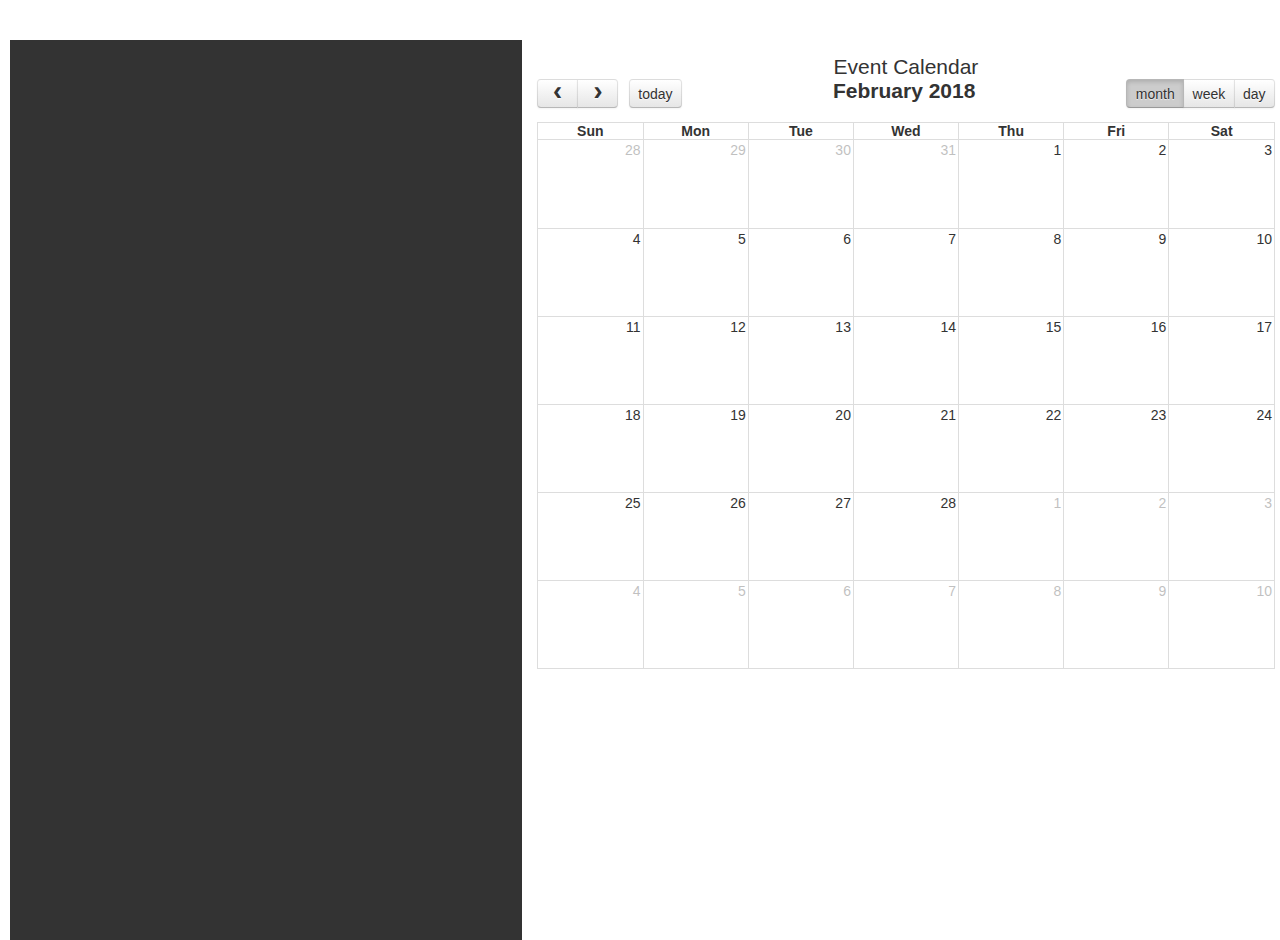
==== commit 60c84f72: "Add day/week/month views" ====
--- a/resources/app/index.html
+++ b/resources/app/index.html
@@ -34,7 +34,13 @@
 	<script type="text/javascript">
 		$(document).ready(function() {
 			$('#calendar').fullCalendar({
+			header: {
+			left: 'prev,next today',
+			center: 'title',
+			right: 'month,basicWeek,basicDay'
+			},
 			defaultDate: '2018-02-12',
+			navLinks: true,
 			editable: true,
 			eventLimit: true,
 			events: []
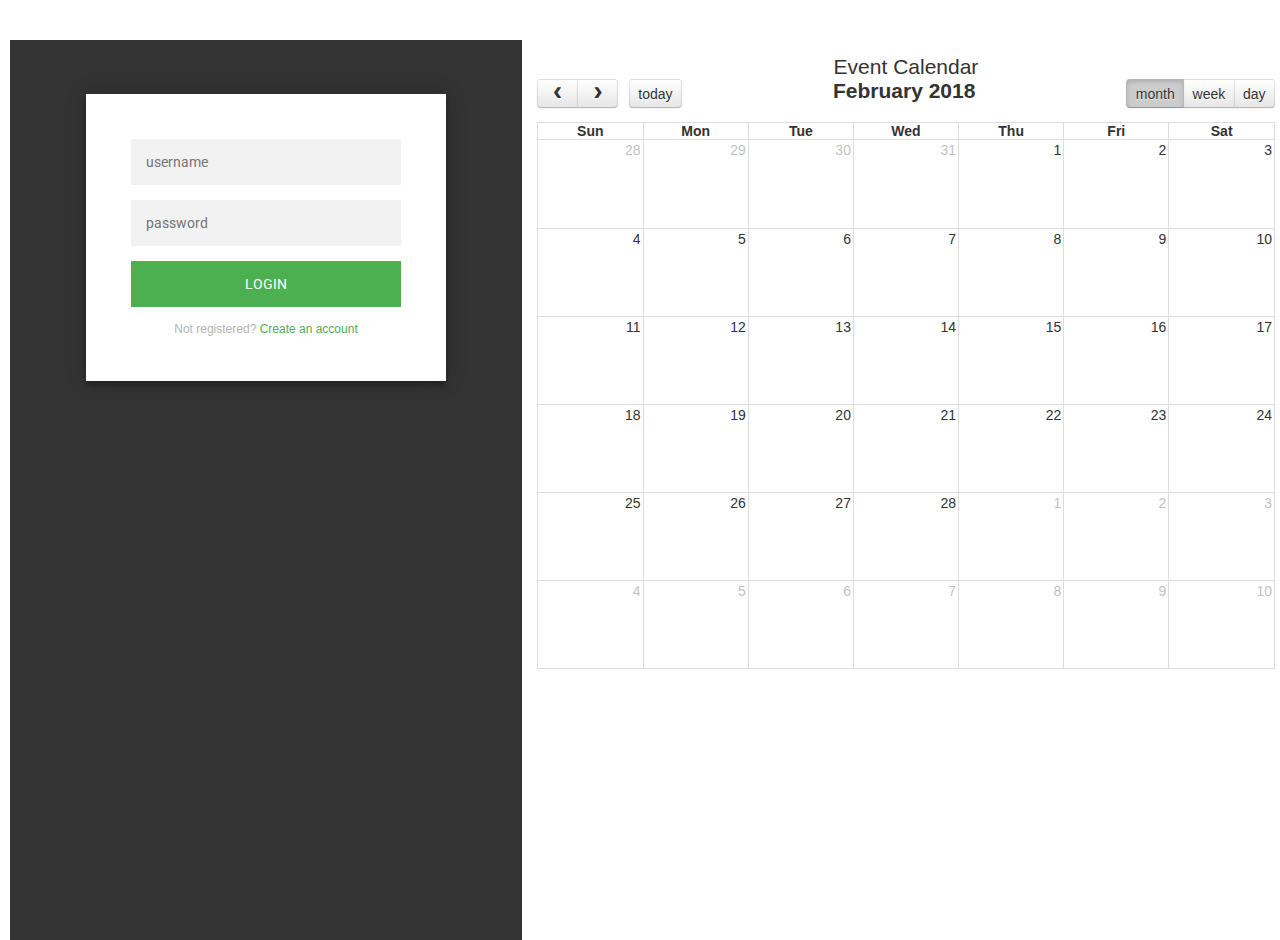
==== commit b403b4f1: "Adding WIP files. Some to be deleted later" ====
--- a/resources/app/index.html
+++ b/resources/app/index.html
@@ -1,12 +1,12 @@
 <!DOCTYPE html>
 <html lang="en">
 <head>
-    <meta charset="UTF-8">
-    <link rel="stylesheet" href="static/css/base.css"/>
-    <link rel="stylesheet" href="static/lib/astiloader/astiloader.css">
-    <link rel="stylesheet" href="static/lib/astimodaler/astimodaler.css">
-    <link rel="stylesheet" href="static/lib/astinotifier/astinotifier.css">
-    <link rel="stylesheet" href="static/lib/font-awesome-4.7.0/css/font-awesome.min.css">
+	<meta charset="UTF-8">
+	<link rel="stylesheet" href="static/css/base.css"/>
+	<link rel="stylesheet" href="static/lib/astiloader/astiloader.css">
+	<link rel="stylesheet" href="static/lib/astimodaler/astimodaler.css">
+	<link rel="stylesheet" href="static/lib/astinotifier/astinotifier.css">
+	<link rel="stylesheet" href="static/lib/font-awesome-4.7.0/css/font-awesome.min.css">
 	<link href="fullcalendar-3.8.2/fullcalendar.css" rel="stylesheet" />
 	<link href="fullcalendar-3.8.2/fullcalendar.print.min.css" rel="stylesheet" media="print" />
 	<script src="fullcalendar-3.8.2/lib/moment.min.js"></script>
@@ -49,26 +49,26 @@
 	</script>
 </head>
 <body>
-    <div class="left" id="notifications"></div>
-    <div class="right" id="calendar_meetings">
-        <div class="title">Event Calendar</div>
+	<div class="left" id="left"></div>
+	<div class="right" id="right">
+		<div class="title">Event Calendar</div>
 		<div id='calendar'></div>
-        <!--<div class="panel"><span class="stat" id="files_count"></span> file(s)</div> 
-        <div class="panel" id="files_panel">
-            <div class="chart_title">Files repartition</div>
-            <div id="files"></div>
+		<!--<div class="panel"><span class="stat" id="files_count"></span> file(s)</div> 
+		<div class="panel" id="files_panel">
+			<div class="chart_title">Files repartition</div>
+			<div id="files"></div>
 			
 			<node_address> http://76.90.193.183:3000/ </node_address>
-        </div> -->
-    </div>
-    <script src="static/js/index.js"></script>
-    <script src="static/lib/astiloader/astiloader.js"></script>
-    <script src="static/lib/astimodaler/astimodaler.js"></script>
-    <script src="static/lib/astinotifier/astinotifier.js"></script>
+		</div> -->
+	</div>
+	<script src="static/js/index.js"></script>
+	<script src="static/lib/astiloader/astiloader.js"></script>
+	<script src="static/lib/astimodaler/astimodaler.js"></script>
+	<script src="static/lib/astinotifier/astinotifier.js"></script>
 	<!-- <script src="static/lib/asticalendar/asticalendar.js"></script> -->
-    <script type="text/javascript">
-        index.init();
-    </script>
+	<script type="text/javascript">
+		index.init();
+	</script>
 	
 </body>
 </html>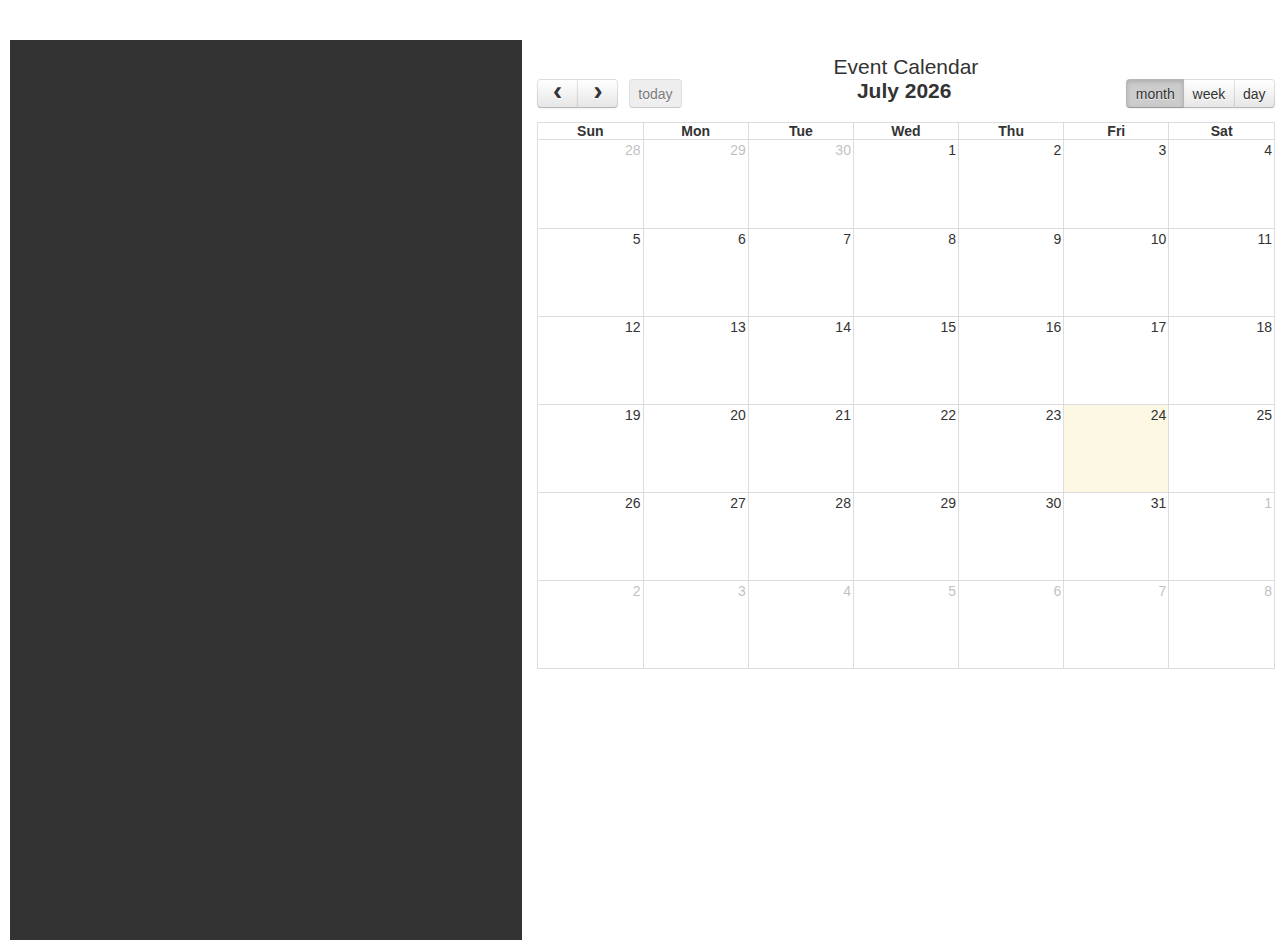
==== commit 8740890f: "Added login support with calendar load events" ====
--- a/resources/app/index.html
+++ b/resources/app/index.html
@@ -39,11 +39,10 @@
 			center: 'title',
 			right: 'month,basicWeek,basicDay'
 			},
-			defaultDate: '2018-02-12',
 			navLinks: true,
 			editable: true,
 			eventLimit: true,
-			events: []
+			events: window.calendar_events
 			});
 		});
 	</script>
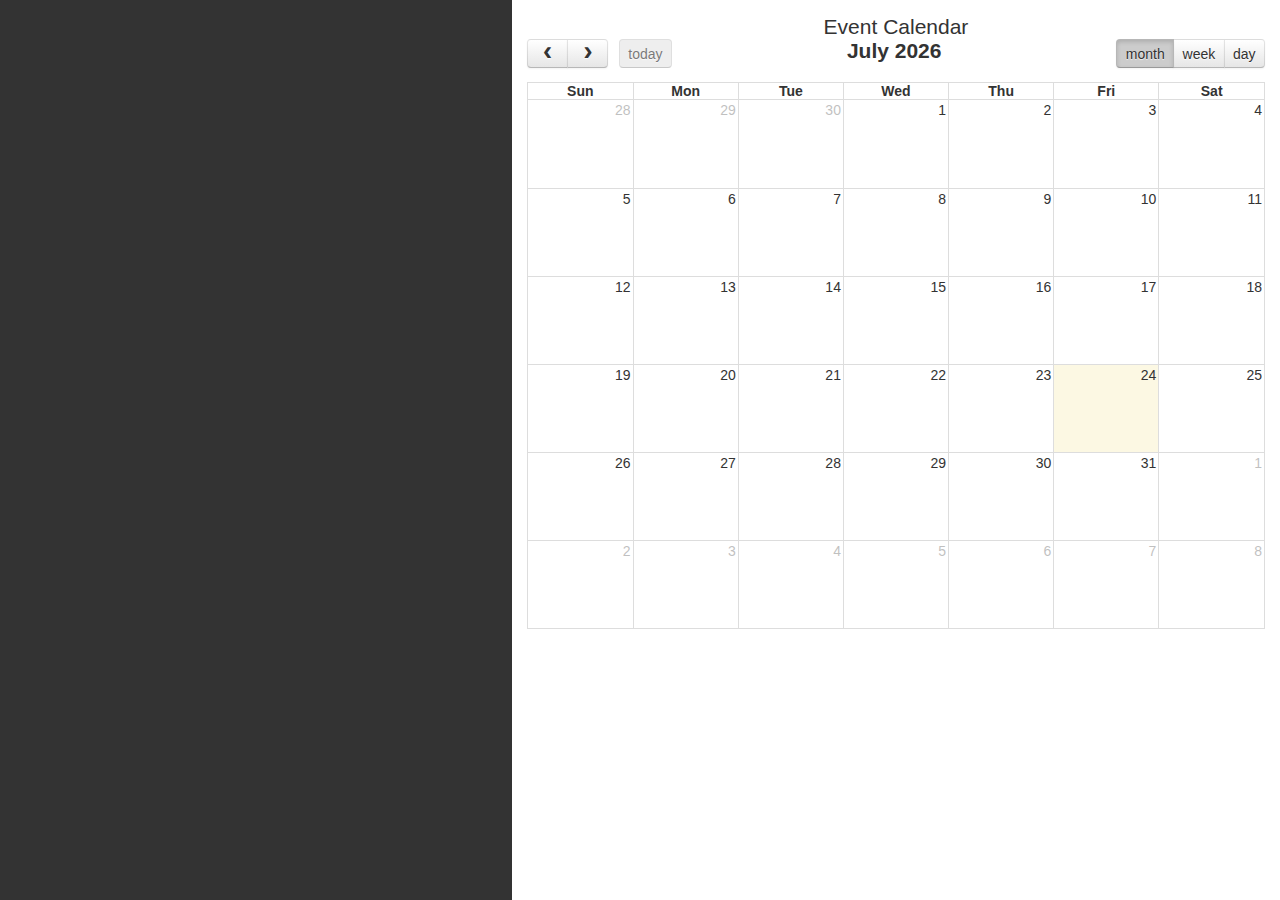
==== commit b9be0eb2: "Checkpoint add/delete user" ====
--- a/resources/app/index.html
+++ b/resources/app/index.html
@@ -16,11 +16,10 @@
 	<script src="fullcalendar-3.8.2/fullcalendar.js"></script>
 	<script>if (window.module) module = window.module;</script>
 	
+	<!--
 	<style>
 
 	  body {
-		margin: 40px 10px;
-		padding: 0;
 		font-family: "Lucida Grande",Helvetica,Arial,Verdana,sans-serif;
 		font-size: 14px;
 	  }
@@ -30,7 +29,7 @@
 		margin: 0 auto;
 	  }
 
-	</style>
+	</style>  -->
 	<script type="text/javascript">
 		$(document).ready(function() {
 			$('#calendar').fullCalendar({
--- a/resources/app/static/css/base.css
+++ b/resources/app/static/css/base.css
@@ -8,15 +8,17 @@
     height: 100%;
     margin: 0;
     width: 100%;
+	font-family: "Lucida Grande",Helvetica,Arial,Verdana,sans-serif;
+	font-size: 14px;
 }
 
 .left {
-    background-color: #333;
-    color: #fff;
+	background: linear-gradient(to right, rgba(50,50,50,1), rgba(255,255,255,0));
+	background: #333;
     float: left;
     height: 100%;
     overflow: auto;
-    padding: 15px;
+    padding: 0px;
     width: 40%;
 }
 
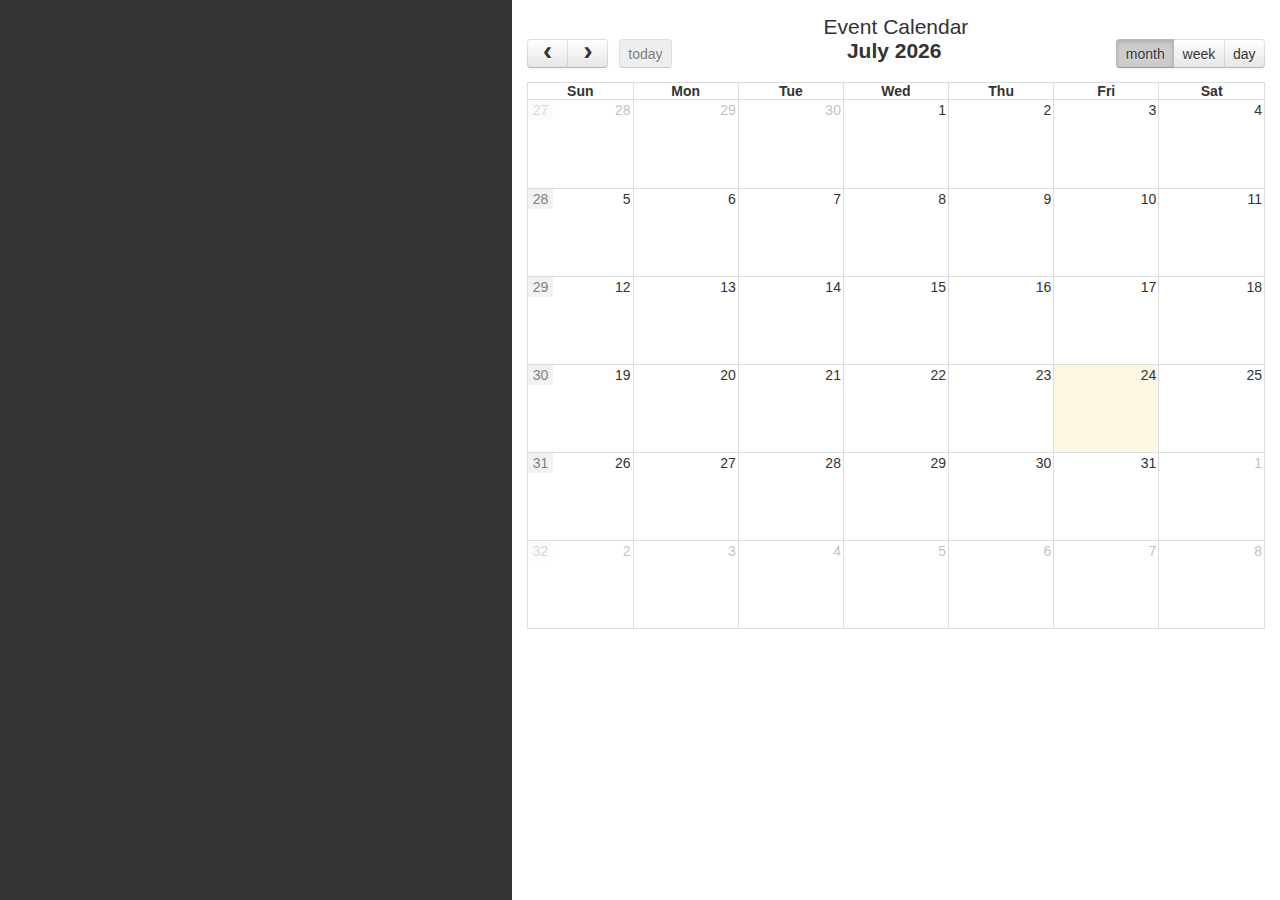
==== commit b9a22c58: "Completed Create Meeting" ====
--- a/resources/app/index.html
+++ b/resources/app/index.html
@@ -36,12 +36,14 @@
 			header: {
 			left: 'prev,next today',
 			center: 'title',
-			right: 'month,basicWeek,basicDay'
+			right: 'month,agendaWeek,agendaDay'
 			},
 			navLinks: true,
-			editable: true,
+			editable: false,
 			eventLimit: true,
-			events: window.calendar_events
+			events: window.calendar_events,
+			weekNumbers: true,
+			weekNumbersWithinDays: true,
 			});
 		});
 	</script>
